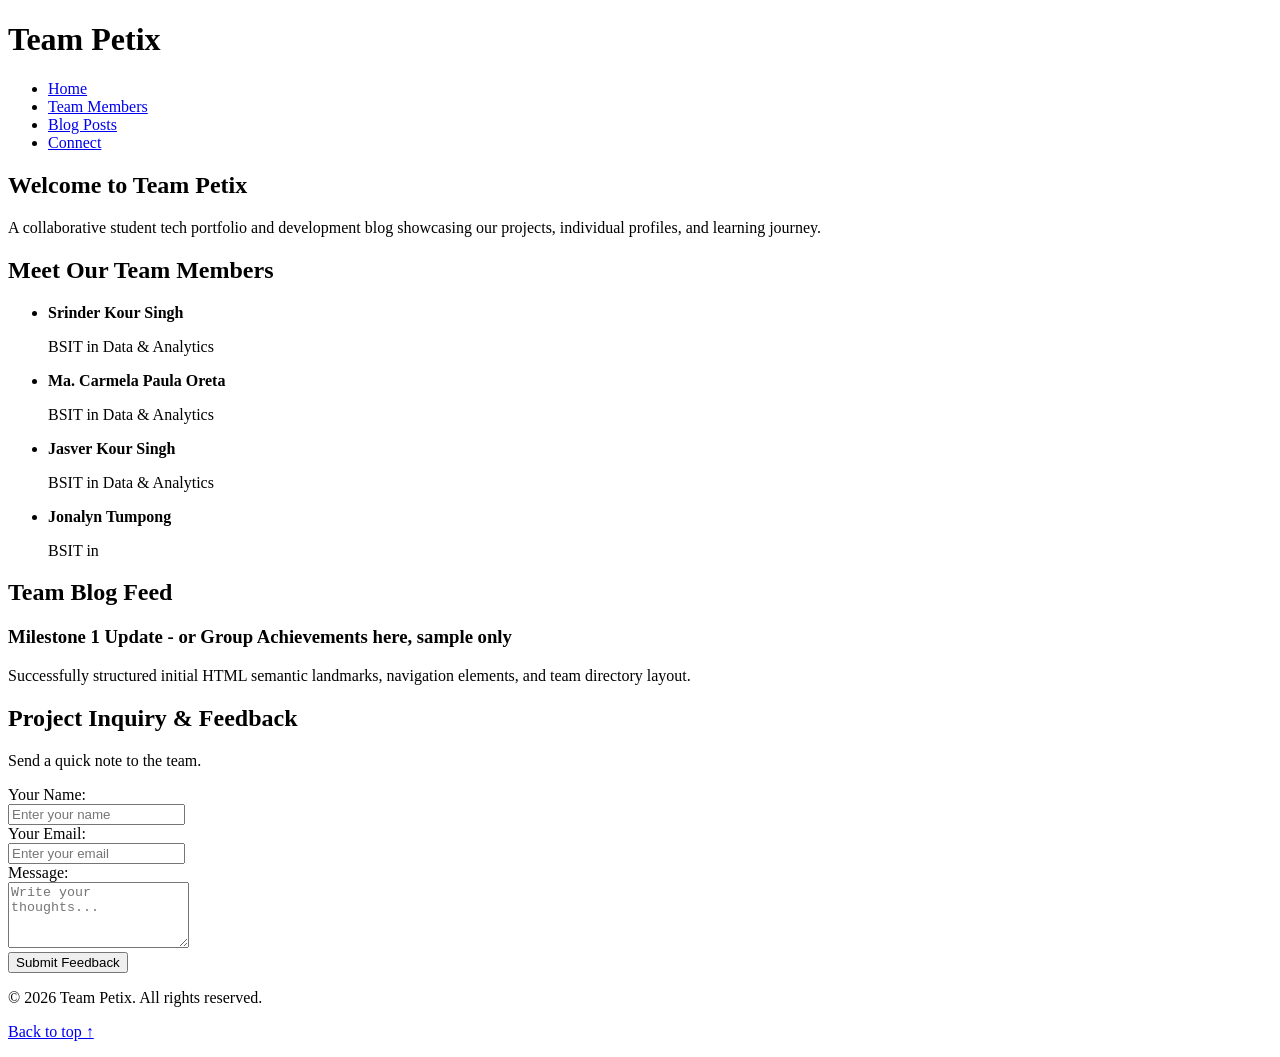
==== index.html @ 743a0419 "first commit" ====
<!DOCTYPE html>
<html lang="en">
<head>
    <meta charset="UTF-8">
    <meta name="viewport" content="width=device-width, initial-scale=1.0">
    <title>Team Petix | Portfolio & Blog</title>
</head>
<body>

    <header>
        <h1>Team Petix</h1>
        <nav>
            <ul>
                <li><a href="#about">Home</a></li>
                <li><a href="#members">Team Members</a></li>
                <li><a href="#blog">Blog Posts</a></li>
                <li><a href="#connect">Connect</a></li>
            </ul>
        </nav>
    </header>

    <main>
        <section id="about">
            <h2>Welcome to Team Petix</h2>
            <p>A collaborative student tech portfolio and development blog showcasing our projects, individual profiles, and learning journey.</p>
        </section>

        <section id="members">
            <h2>Meet Our Team Members</h2>
            <ul>
                <li>
                    <strong>Srinder Kour Singh</strong>
                    <p>BSIT in Data & Analytics</p>
                </li>
                <li>
                    <strong>Ma. Carmela Paula Oreta</strong>
                    <p>BSIT in Data & Analytics</p>
                </li>
                <li>
                    <strong>Jasver Kour Singh</strong>
                    <p>BSIT in Data & Analytics</p>
                </li>
                <li>
                    <strong>Jonalyn Tumpong</strong>
                    <p>BSIT in</p>
                </li>
            </ul>
        </section>

        <article id="blog">
            <h2>Team Blog Feed</h2>
            <section>
                <h3>Milestone 1 Update - or Group Achievements here, sample only</h3>
                <p>Successfully structured initial HTML semantic landmarks, navigation elements, and team directory layout.</p>
            </section>
        </article>

        <aside id="connect">
            <h2>Project Inquiry & Feedback</h2>
            <p>Send a quick note to the team.</p>
            <form>
                <div>
                    <label for="visitor-name">Your Name:</label><br>
                    <input type="text" id="visitor-name" name="visitor-name" placeholder="Enter your name">
                </div>
                <div>
                    <label for="visitor-email">Your Email:</label><br>
                    <input type="email" id="visitor-email" name="visitor-email" placeholder="Enter your email">
                </div>
                <div>
                    <label for="visitor-msg">Message:</label><br>
                    <textarea id="visitor-msg" name="visitor-msg" rows="4" placeholder="Write your thoughts..."></textarea>
                </div>
                <button type="submit">Submit Feedback</button>
            </form>
        </aside>
    </main>

    <footer>
        <p>&copy; 2026 Team Petix. All rights reserved.</p>
        <p><a href="#about">Back to top ↑</a></p>
    </footer>

</body>
</html>
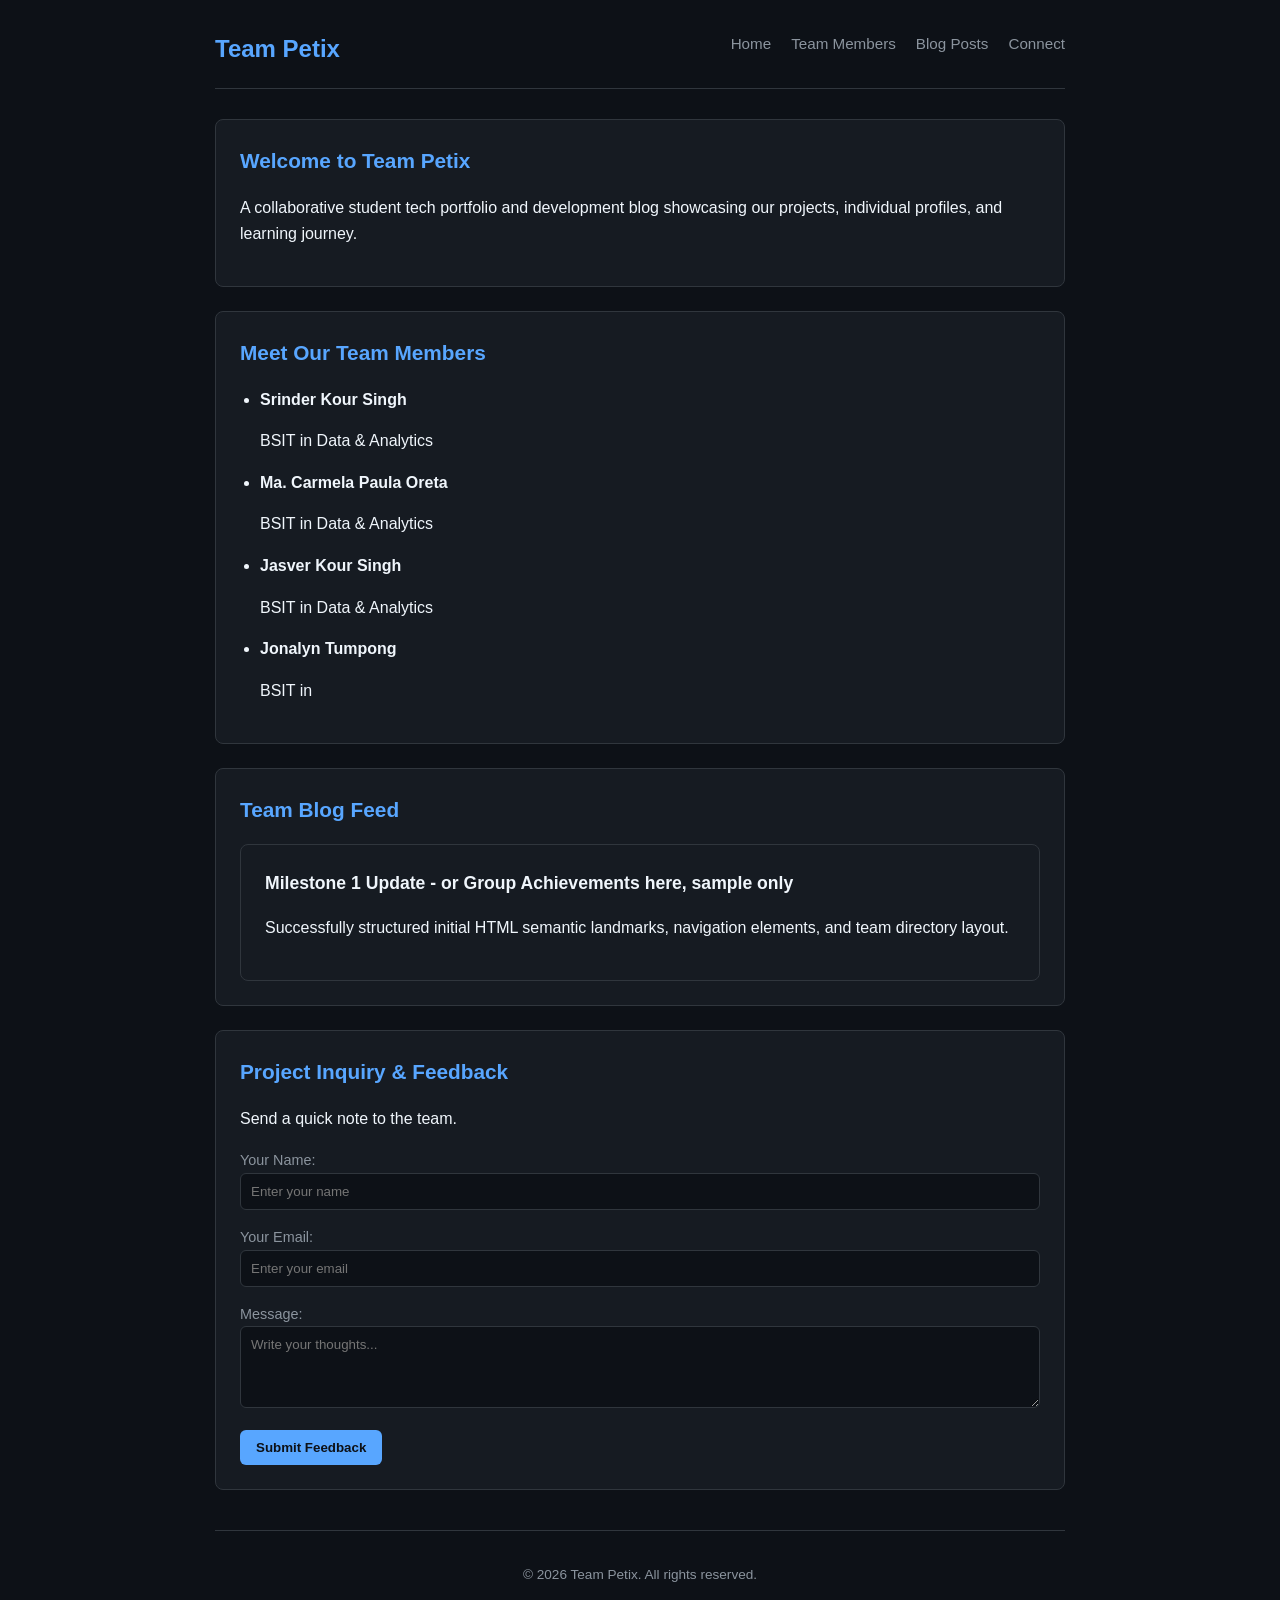
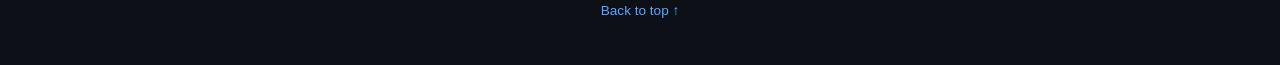
==== commit d01ea6a2: "Added modern dark-mode CSS stylesheet and connect it to index.html" ====
--- a/index.html
+++ b/index.html
@@ -4,6 +4,7 @@
     <meta charset="UTF-8">
     <meta name="viewport" content="width=device-width, initial-scale=1.0">
     <title>Team Petix | Portfolio & Blog</title>
+    <link rel="stylesheet" href="style.css">
 </head>
 <body>
 
--- a/style.css
+++ b/style.css
@@ -0,0 +1,143 @@
+:root {
+    --bg-color: #0d1117;
+    --card-bg: #161b22;
+    --text-primary: #f0f6fc;
+    --text-secondary: #8b949e;
+    --accent: #58a6ff;
+    --border: #30363d;
+}
+
+body {
+    font-family: -apple-system, BlinkMacSystemFont, "Segoe UI", Roboto, Helvetica, Arial, sans-serif;
+    background-color: var(--bg-color);
+    color: var(--text-primary);
+    line-height: 1.6;
+    margin: 0;
+    padding: 30px 20px;
+    max-width: 850px;
+    margin-left: auto;
+    margin-right: auto;
+}
+
+header {
+    display: flex;
+    justify-content: space-between;
+    align-items: center;
+    border-bottom: 1px solid var(--border);
+    padding-bottom: 20px;
+    margin-bottom: 30px;
+}
+
+header h1 {
+    margin: 0;
+    color: var(--accent);
+    font-size: 1.5rem;
+}
+
+nav ul {
+    list-style: none;
+    display: flex;
+    gap: 20px;
+    margin: 0;
+    padding: 0;
+}
+
+nav a {
+    color: var(--text-secondary);
+    text-decoration: none;
+    font-size: 0.95rem;
+    font-weight: 500;
+}
+
+nav a:hover {
+    color: var(--accent);
+}
+
+main {
+    display: flex;
+    flex-direction: column;
+    gap: 24px;
+}
+
+section, article, aside {
+    background-color: var(--card-bg);
+    border: 1px solid var(--border);
+    border-radius: 8px;
+    padding: 24px;
+}
+
+h2 {
+    margin-top: 0;
+    color: var(--accent);
+    font-size: 1.3rem;
+}
+
+h3 {
+    margin-top: 0;
+    font-size: 1.1rem;
+}
+
+ul {
+    padding-left: 20px;
+}
+
+li {
+    margin-bottom: 10px;
+}
+
+form {
+    display: flex;
+    flex-direction: column;
+    gap: 14px;
+    margin-top: 15px;
+}
+
+label {
+    font-size: 0.9rem;
+    color: var(--text-secondary);
+}
+
+input, textarea {
+    background-color: var(--bg-color);
+    border: 1px solid var(--border);
+    border-radius: 6px;
+    padding: 10px;
+    color: var(--text-primary);
+    font-family: inherit;
+    width: 100%;
+    box-sizing: border-box;
+}
+
+input:focus, textarea:focus {
+    outline: none;
+    border-color: var(--accent);
+}
+
+button[type="submit"] {
+    background-color: var(--accent);
+    color: #0d1117;
+    border: none;
+    border-radius: 6px;
+    padding: 10px 16px;
+    font-weight: bold;
+    cursor: pointer;
+    width: fit-content;
+}
+
+button[type="submit"]:hover {
+    opacity: 0.9;
+}
+
+footer {
+    text-align: center;
+    border-top: 1px solid var(--border);
+    margin-top: 40px;
+    padding-top: 20px;
+    color: var(--text-secondary);
+    font-size: 0.85rem;
+}
+
+footer a {
+    color: var(--accent);
+    text-decoration: none;
+}
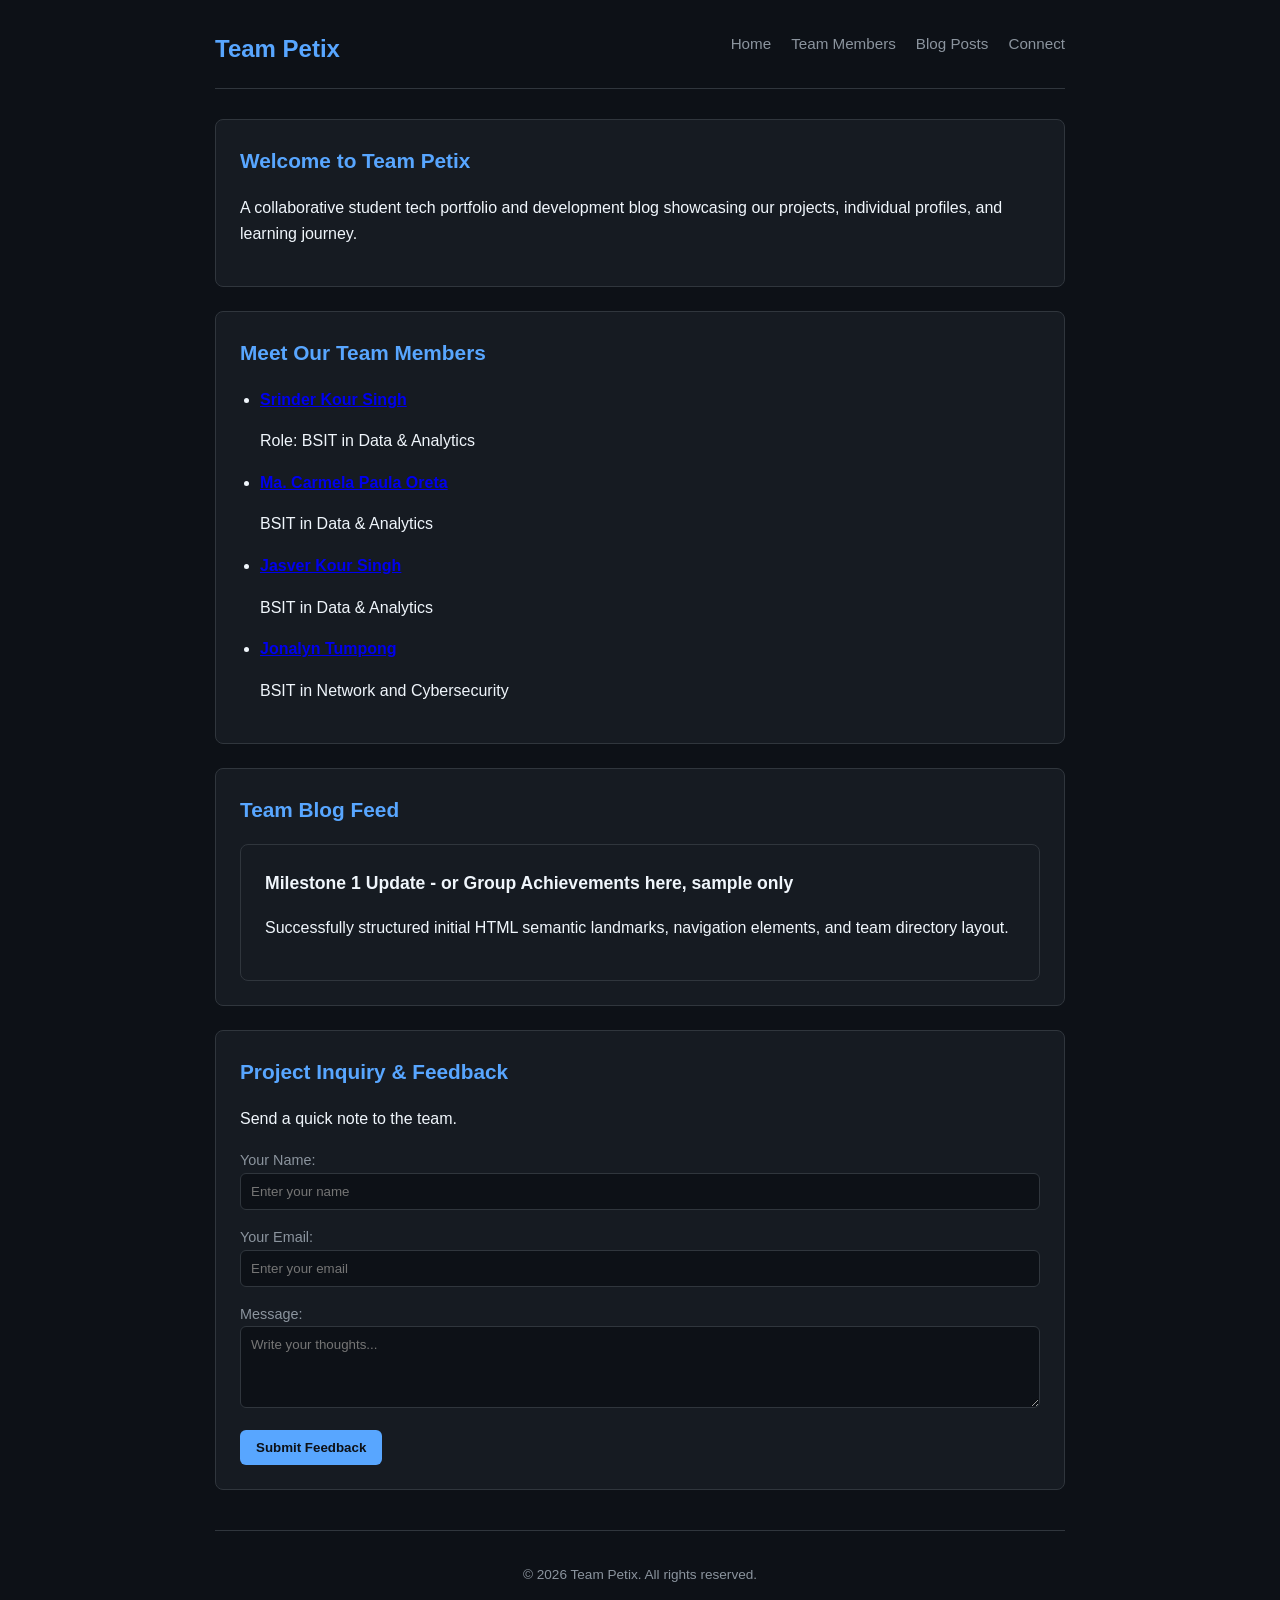
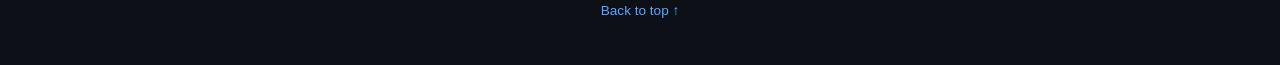
==== commit 1ffdb10e: "Page per Individual" ====
--- a/index.html
+++ b/index.html
@@ -30,20 +30,20 @@
             <h2>Meet Our Team Members</h2>
             <ul>
                 <li>
-                    <strong>Srinder Kour Singh</strong>
+                    <a href="srinder.html"><strong>Srinder Kour Singh</strong></a>
+                    <p>Role: BSIT in Data & Analytics</p>
+                </li>
+                <li>
+                    <a href="carmela.html"><strong>Ma. Carmela Paula Oreta</strong></a>
                     <p>BSIT in Data & Analytics</p>
                 </li>
                 <li>
-                    <strong>Ma. Carmela Paula Oreta</strong>
+                    <a href="jasver.html"><strong>Jasver Kour Singh</strong></a>
                     <p>BSIT in Data & Analytics</p>
                 </li>
                 <li>
-                    <strong>Jasver Kour Singh</strong>
-                    <p>BSIT in Data & Analytics</p>
-                </li>
-                <li>
-                    <strong>Jonalyn Tumpong</strong>
-                    <p>BSIT in</p>
+                    <a href="jonalyn.html"><strong>Jonalyn Tumpong</strong></a>
+                    <p>BSIT in Network and Cybersecurity</p>
                 </li>
             </ul>
         </section>
